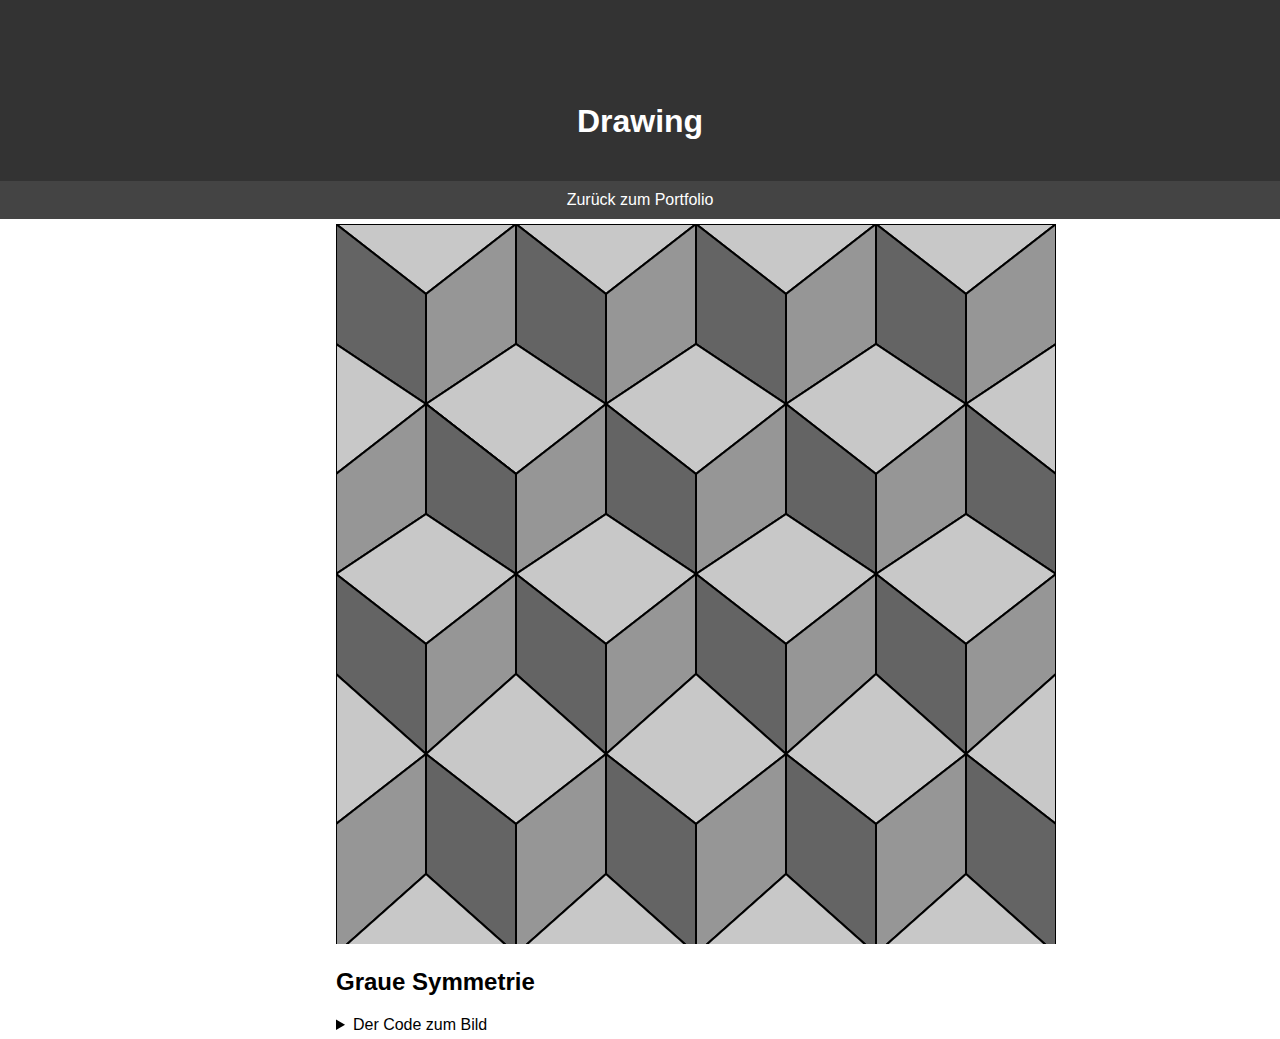
==== drawing.html @ e920cfa0 "U" ====
<!DOCTYPE html>
<html lang="de">
<head>
    <meta charset="UTF-8">
    <meta name="viewport" content="width=device-width, initial-scale=1.0">
    <title>Digitale Kommunikation Dokumentation</title>
    <style>
        body {
            font-family: Arial, sans-serif;
            margin: 0;
            padding: 0;
        }
        header {
            background-color: #333;
            color: #fff;
            padding: 20px;
            text-align: center;
        }
        nav {
            background-color: #444;
            padding: 10px;
            text-align: center;
        }
        nav a {
            color: #fff;
            text-decoration: none;
            margin: 0 10px;
        }
        nav a:hover {
            text-decoration: underline;
        }
        .gallery {
            display: grid;
            grid-template-columns: repeat(auto-fit, minmax(300px, 1fr));
            gap: 20px;
            padding: 20px;
        }
        .gallery img {
            width: 100%;
            height: auto;
        }

        section[container] {
    max-width: 38em;
    margin: auto;
    padding: 5px;
}
    </style>
</head>
<body>

<header>
    <h1></h1>
</header>
<body>

<header>
    <h1>Drawing</h1>
</header>

<nav>
    <a href="index.html">Zurück zum Portfolio</a>
</nav>

<section>
    <!-- Inhalte und Bilder für den Drawing-Bereich -->
</section>


<section container>
<img src="Geo.png" alt="Bild 1">
<section id="accordions">
    <h2>Graue Symmetrie</h2>
    <details>
      <summary>Der Code zum Bild</summary>
      <p>
        Dieses Beispiel zeigt, wie ich in p5.js eine einfache perspektivische Zeichnung erstellt habe.
 Das Canvas hat eine Größe von 360x400 Pixeln, um ausreichend Platz für die Zeichnung zu bieten.
 Die setup-Funktion wird einmalig ausgeführt, wenn das Sketch erstellt wird. 
 Zuerst habe ich ein Canvas mit den angegebenen Dimensionen erstellt und dann mit dem HTML-Element "sketch" verbunden. 
 Den Hintergrund habe ich grau eingefärbt, um die Zeichnung klarer sichtbar zu machen. 
 Anschließend werden Dreiecke und Vierecke gezeichnet, die zusammen eine perspektivische Struktur bilden.
      </p>


<img src="dwd.png" alt="Bild 1">
<p>Für eine bessere Organisation des Codes wurden die Zeichnungen in separate Funktionen ausgelagert. Die drawTriangles()-Funktion zeichnet die dreieckigen Elemente der perspektivischen Struktur, wobei jedes Dreieck mit drei Koordinatenpunkten definiert wird, die die Eckpunkte des Dreiecks darstellen. Die drawQuads()-Funktion zeichnet die viereckigen Elemente der perspektivischen Struktur, wobei jedes Viereck mit vier Koordinatenpunkten definiert wird, die die Eckpunkte des Vierecks darstellen.</p>

<img src="dwdw.png" alt="Bild 1">
<p>Dieser Code dient nur zu Demonstrationszwecken und kann nach Bedarf erweitert und angepasst werden, um verschiedene perspektivische Effekte zu erzielen.<p>

</section>

</body>

</html>
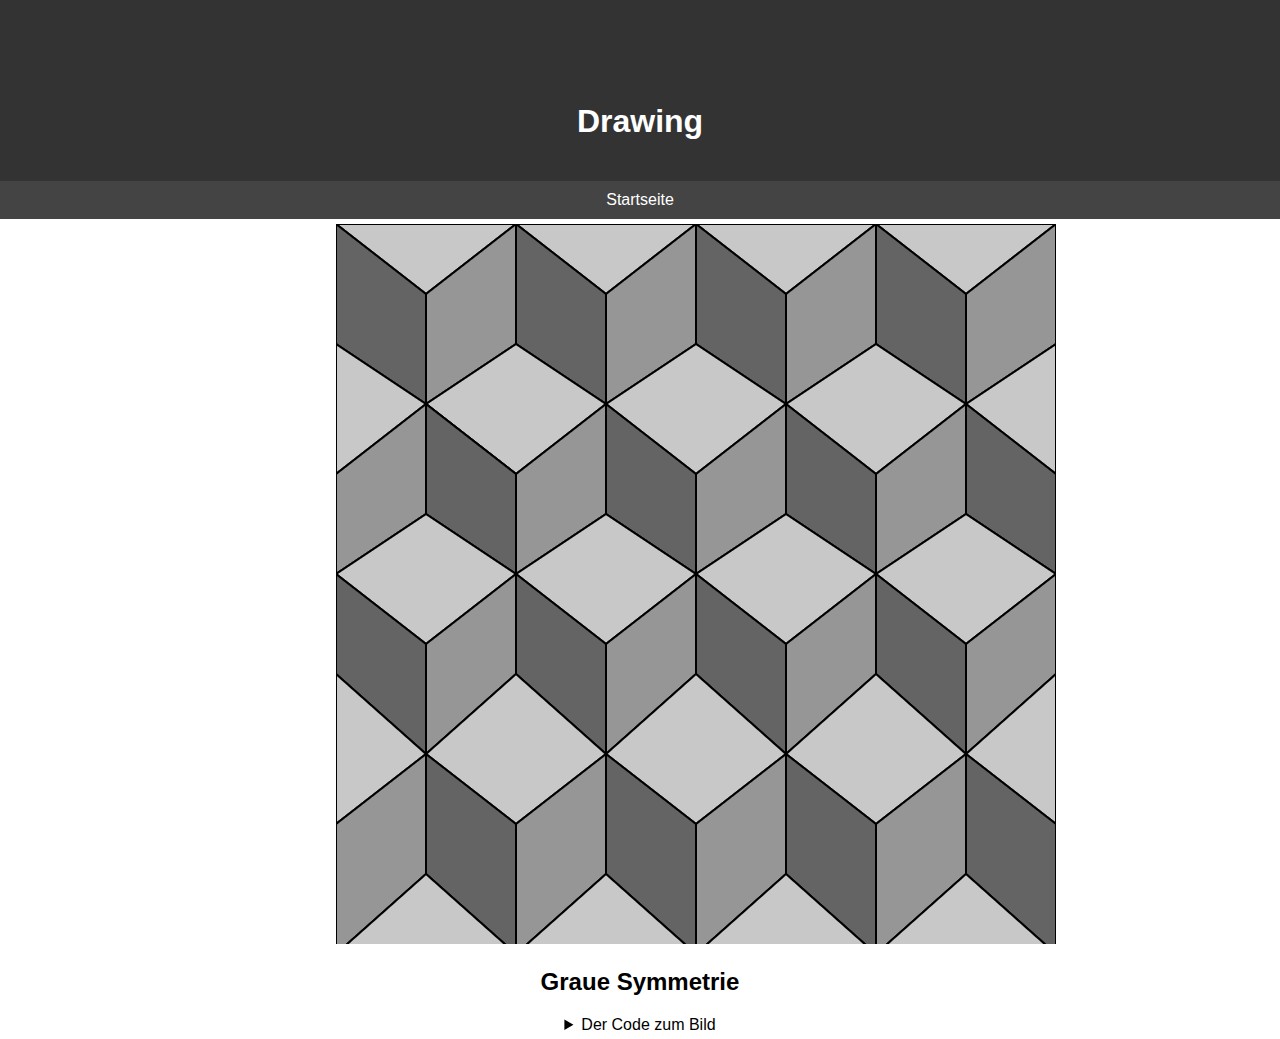
==== commit 5a234826: "Update" ====
--- a/drawing.html
+++ b/drawing.html
@@ -9,6 +9,7 @@
             font-family: Arial, sans-serif;
             margin: 0;
             padding: 0;
+            text-align: center;
         }
         header {
             background-color: #333;
@@ -59,7 +60,7 @@
 </header>
 
 <nav>
-    <a href="index.html">Zurück zum Portfolio</a>
+    <a href="index.html">Startseite</a>
 </nav>
 
 <section>
@@ -84,10 +85,11 @@
 
 
 <img src="dwd.png" alt="Bild 1">
-<p>Für eine bessere Organisation des Codes wurden die Zeichnungen in separate Funktionen ausgelagert. Die drawTriangles()-Funktion zeichnet die dreieckigen Elemente der perspektivischen Struktur, wobei jedes Dreieck mit drei Koordinatenpunkten definiert wird, die die Eckpunkte des Dreiecks darstellen. Die drawQuads()-Funktion zeichnet die viereckigen Elemente der perspektivischen Struktur, wobei jedes Viereck mit vier Koordinatenpunkten definiert wird, die die Eckpunkte des Vierecks darstellen.</p>
+<p>Für eine bessere Organisation des Codes habe ich die Zeichnungen in separate Funktionen ausgelagert. Die drawTriangles-Funktion zeichnet die dreieckigen Elemente der perspektivischen Struktur, wobei jedes Dreieck mit drei Koordinatenpunkten definiert wird, die die Eckpunkte des Dreiecks darstellen.
+     Die drawQuads-Funktion zeichnet die viereckigen Elemente der perspektivischen Struktur, wobei jedes Viereck mit vier Koordinatenpunkten definiert wird, die die Eckpunkte des Vierecks darstellen.</p>
 
 <img src="dwdw.png" alt="Bild 1">
-<p>Dieser Code dient nur zu Demonstrationszwecken und kann nach Bedarf erweitert und angepasst werden, um verschiedene perspektivische Effekte zu erzielen.<p>
+<p>Dieser Code ist zwar nur zu Demonstrationszwecken und ist lediglich eine Zeichnung,half mir aber die Grundidee hinter dem Coden zu verstehen und mich mit dem Programm vertraut zu machen.<p>
 
 </section>
 
